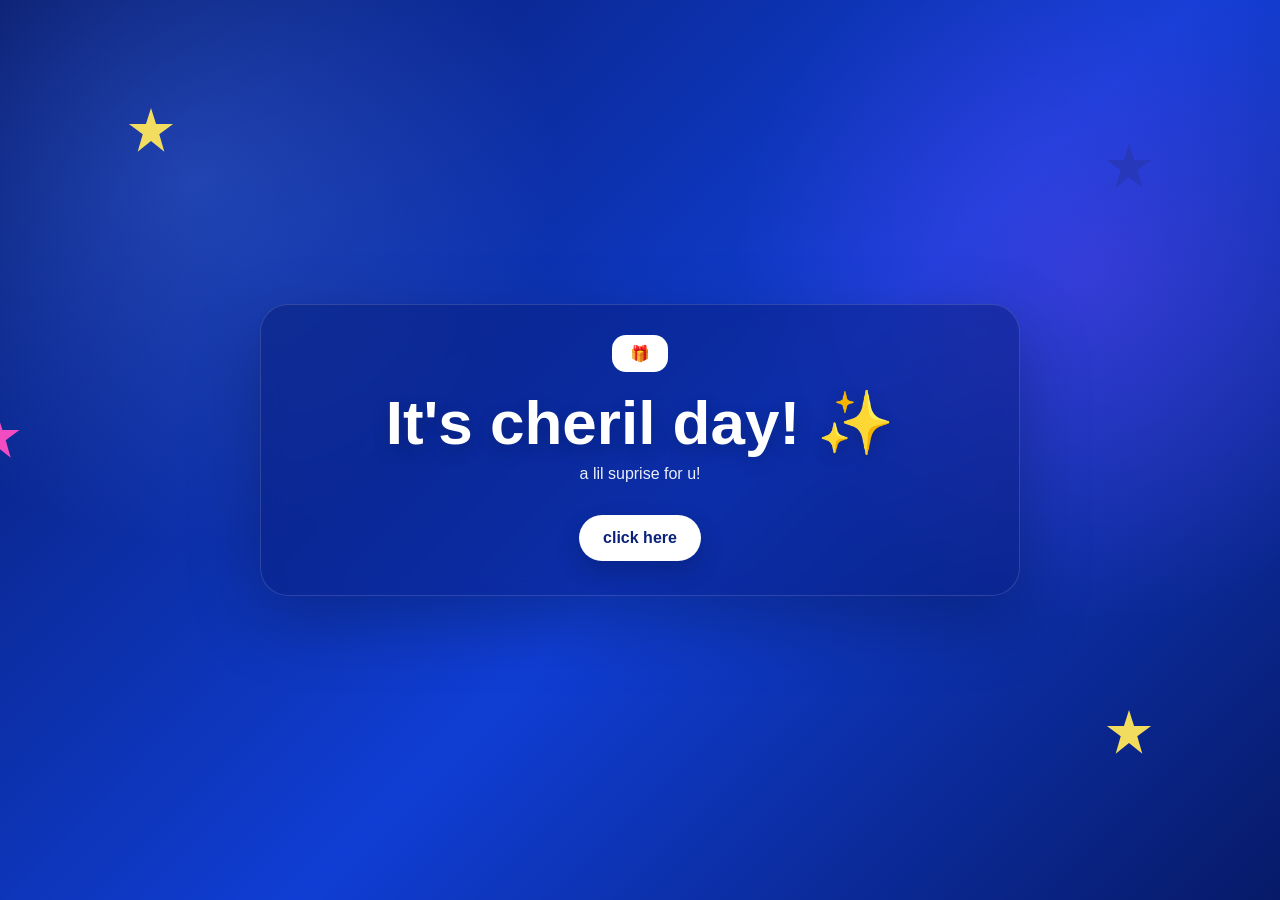
==== index.html @ 05be526f "Add files via upload" ====
<!DOCTYPE html>
<html lang="id">
<head>
  <meta charset="UTF-8" />
  <meta name="viewport" content="width=device-width, initial-scale=1.0" />
  <title>Digital Gift ✨</title>
  <style>
    * { box-sizing: border-box; margin: 0; padding: 0; }
    body {
      min-height: 100vh;
      font-family: Arial, Helvetica, sans-serif;
      background:
        radial-gradient(circle at 15% 20%, rgba(76, 125, 255, .35), transparent 28%),
        radial-gradient(circle at 85% 30%, rgba(125, 70, 255, .35), transparent 28%),
        linear-gradient(135deg, #071a68, #103ed4 55%, #071a68);
      color: white;
      overflow-x: hidden;
    }

    .stars {
      position: fixed;
      inset: 0;
      pointer-events: none;
      overflow: hidden;
    }
    .star {
      position: absolute;
      width: 46px;
      height: 46px;
      background: #ffe65c;
      clip-path: polygon(50% 0%, 61% 35%, 98% 35%, 68% 57%, 79% 95%,
                         50% 72%, 21% 95%, 32% 57%, 2% 35%, 39% 35%);
      opacity: .95;
      filter: drop-shadow(0 0 12px rgba(255,255,255,.25));
      animation: float 5s ease-in-out infinite;
    }
    .s1 { top: 12%; left: 10%; }
    .s2 { top: 16%; right: 10%; background: #2738b9; animation-delay: .8s; }
    .s3 { top: 46%; left: -2%; background: #ff4fc3; animation-delay: 1.6s; }
    .s4 { bottom: 16%; right: 10%; animation-delay: 2.2s; }
    @keyframes float {
      50% { transform: translateY(-10px) rotate(4deg); }
    }

    .container {
      position: relative;
      z-index: 1;
      width: min(920px, 92vw);
      margin: auto;
      min-height: 100vh;
      display: flex;
      align-items: center;
      justify-content: center;
      padding: 32px 0;
    }

    .card {
      width: 100%;
      max-width: 760px;
      text-align: center;
      padding: 30px 22px 34px;
      background: rgba(8, 28, 115, .46);
      border: 1px solid rgba(255,255,255,.14);
      border-radius: 28px;
      box-shadow: 0 24px 70px rgba(0,0,0,.25);
      backdrop-filter: blur(10px);
    }

    .tag {
      display: inline-block;
      background: #fff;
      color: #111;
      font-weight: 800;
      padding: 9px 18px;
      border-radius: 14px;
      margin-bottom: 18px;
    }

    h1 {
      font-size: clamp(30px, 6vw, 62px);
      line-height: 1.05;
      margin-bottom: 10px;
      text-shadow: 0 6px 18px rgba(0,0,0,.2);
    }

    .subtitle {
      font-size: clamp(18px, 3vw, 28px);
      opacity: .95;
      margin-bottom: 30px;
    }

    .gift {
      width: 150px;
      height: 120px;
      margin: 20px auto;
      position: relative;
      cursor: pointer;
      transition: transform .25s ease;
    }
    .gift:hover { transform: translateY(-7px) scale(1.03); }

    .lid {
      position: absolute;
      left: -8px;
      right: -8px;
      top: 0;
      height: 30px;
      border-radius: 9px;
      background: #28a4e8;
      box-shadow: 0 8px 14px rgba(0,0,0,.18);
    }
    .box {
      position: absolute;
      left: 5px;
      right: 5px;
      bottom: 0;
      height: 88px;
      border-radius: 10px;
      background: linear-gradient(180deg, #28a4e8, #1f80ca);
    }
    .ribbon-v {
      position: absolute;
      top: 0;
      bottom: 0;
      left: 62px;
      width: 25px;
      background: #f6d34a;
      z-index: 2;
    }
    .ribbon-h {
      position: absolute;
      left: 0;
      right: 0;
      top: 0;
      height: 16px;
      background: #f6d34a;
      z-index: 3;
      border-radius: 9px;
    }

    .hint {
      margin: 8px 0 24px;
      font-size: 16px;
      opacity: .92;
    }

    .menu {
      display: flex;
      flex-wrap: wrap;
      gap: 12px;
      justify-content: center;
      margin-top: 18px;
    }
    .menu a {
      text-decoration: none;
      color: white;
      background: rgba(255,255,255,.12);
      border: 1px solid rgba(255,255,255,.22);
      padding: 12px 20px;
      border-radius: 999px;
      font-weight: 700;
      transition: .2s;
    }
    .menu a:hover {
      background: rgba(255,255,255,.22);
      transform: translateY(-2px);
    }

    .primary {
      display: inline-block;
      padding: 14px 24px;
      margin-top: 8px;
      border-radius: 999px;
      color: #0a227a;
      background: #fff;
      text-decoration: none;
      font-weight: 800;
      box-shadow: 0 10px 25px rgba(0,0,0,.18);
    }
    .primary:hover { transform: translateY(-2px); }

    .footer { margin-top: 26px; font-size: 13px; opacity: .65; }
  </style>
</head>
<body>
  <div class="stars">
    <span class="star s1"></span>
    <span class="star s2"></span>
    <span class="star s3"></span>
    <span class="star s4"></span>
  </div>

  <main class="container">
    <section class="card">
      <div class="tag"> 🎁</div>
      <h1>It's cheril day! ✨</h1>
  

      <p class="hint">a lil suprise for u!</p>
      <a class="primary" href="utama.html">click here</a>

    </section>
  </main>
</body>
</html>
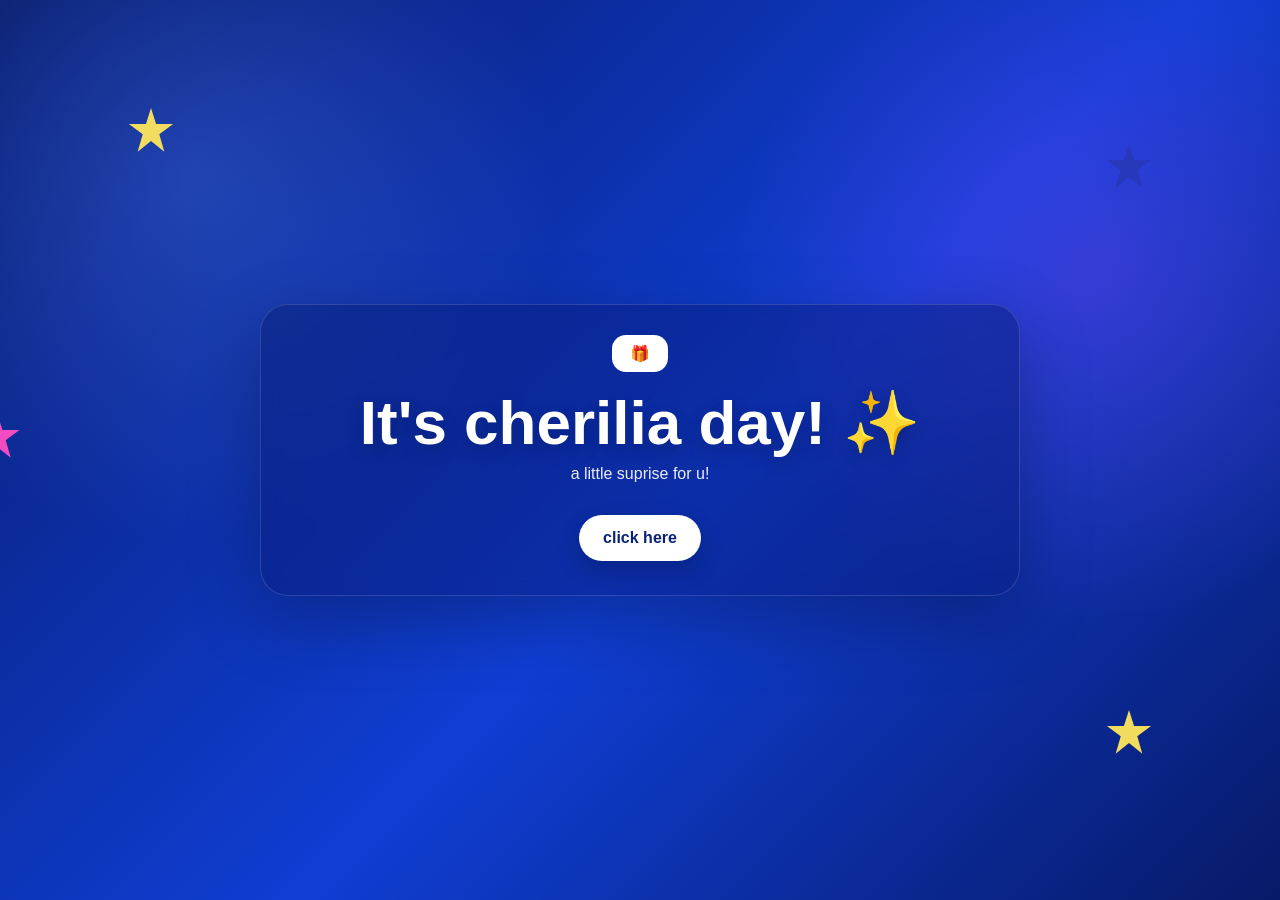
==== commit 399721c1: "Update index.html" ====
--- a/index.html
+++ b/index.html
@@ -193,10 +193,10 @@
   <main class="container">
     <section class="card">
       <div class="tag"> 🎁</div>
-      <h1>It's cheril day! ✨</h1>
+      <h1>It's cherilia day! ✨</h1>
   
 
-      <p class="hint">a lil suprise for u!</p>
+      <p class="hint">a little suprise for u!</p>
       <a class="primary" href="utama.html">click here</a>
 
     </section>
